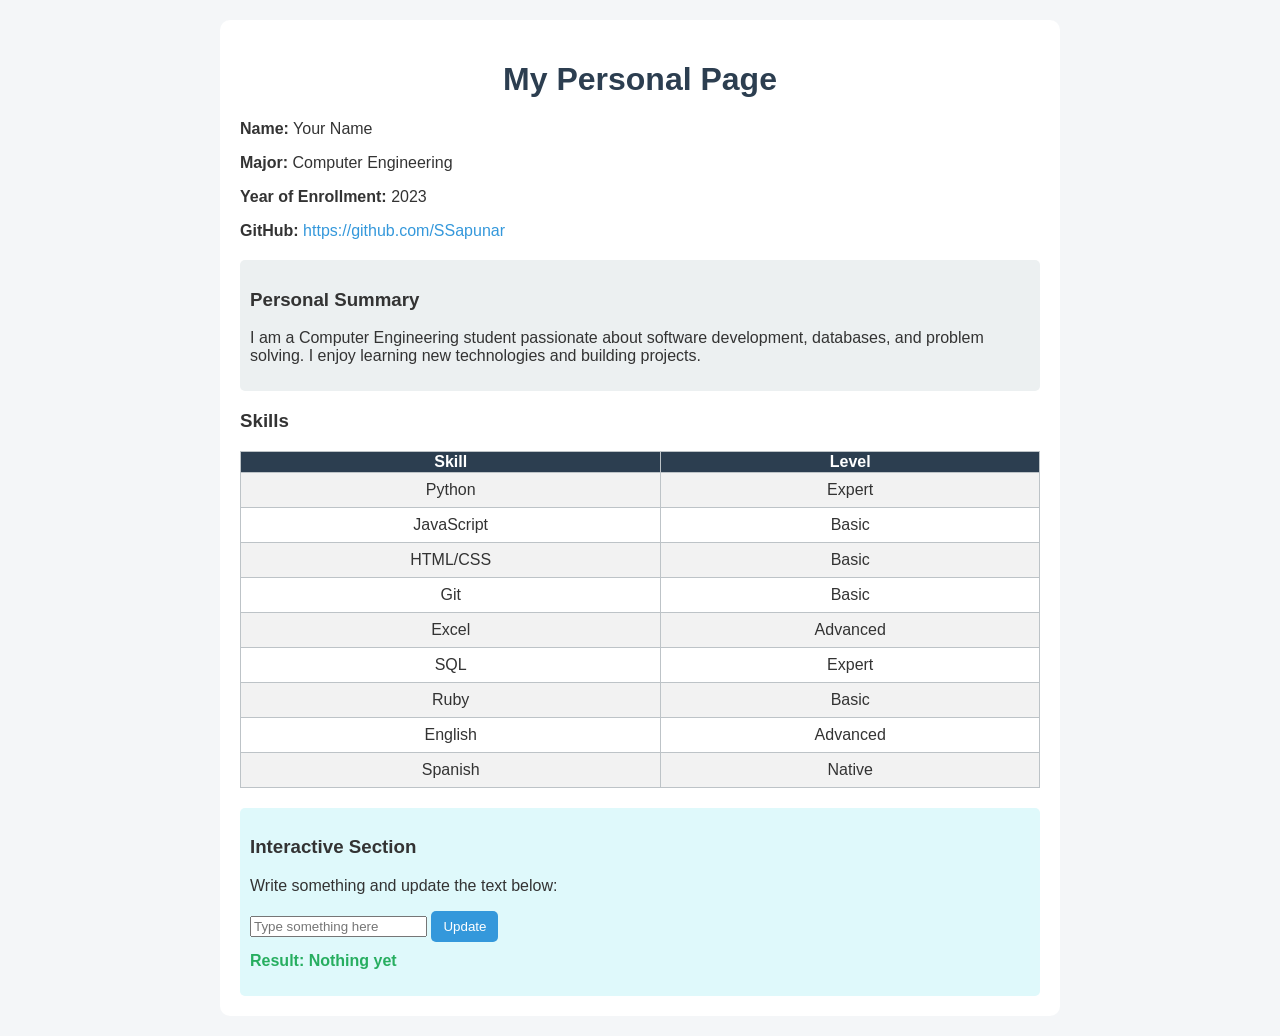
==== main/index.html @ d35e1b4f "prueba" ====
<!DOCTYPE html>
<html lang="en">
<head>
    <meta charset="UTF-8">
    <title>My Personal Page</title>

    <!-- Fuente personalizada -->
    <style>
        body {
            font-family: Arial, Helvetica, sans-serif;
            background-color: #f4f6f8;
            color: #333;
            margin: 20px;
        }

        .container {
            max-width: 800px;
            margin: auto;
            background: white;
            padding: 20px;
            border-radius: 10px;
        }

        .title {
            text-align: center;
            color: #2c3e50;
        }

        .info {
            margin-bottom: 20px;
        }

        .info a {
            color: #3498db;
            text-decoration: none;
        }

        .summary {
            background-color: #ecf0f1;
            padding: 10px;
            border-radius: 5px;
        }

        table {
            width: 100%;
            border-collapse: collapse;
            margin-top: 15px;
        }

        table, th, td {
            border: 1px solid #bdc3c7;
        }

        th {
            background-color: #2c3e50;
            color: white;
        }

        td {
            text-align: center;
            padding: 8px;
        }

        tr:nth-child(even) {
            background-color: #f2f2f2;
        }

        .interactive {
            margin-top: 20px;
            padding: 10px;
            background-color: #dff9fb;
            border-radius: 5px;
        }

        .result {
            margin-top: 10px;
            font-weight: bold;
            color: #27ae60;
        }

        button {
            background-color: #3498db;
            color: white;
            border: none;
            padding: 8px 12px;
            cursor: pointer;
            border-radius: 5px;
        }

        button:hover {
            background-color: #2980b9;
        }

    </style>

    <script>
        function updateText() {
            var inputValue = document.getElementById("userInput").value;
            document.getElementById("outputText").innerText = inputValue;
        }
    </script>

</head>

<body>

<div class="container">

    <h1 class="title">My Personal Page</h1>

    <div class="info">
        <p><strong>Name:</strong> Your Name</p>
        <p><strong>Major:</strong> Computer Engineering</p>
        <p><strong>Year of Enrollment:</strong> 2023</p>
        <p><strong>GitHub:</strong> 
            <a href="https://github.com/SSapunar" target="_blank">
                https://github.com/SSapunar
            </a>
        </p>
    </div>

    <div class="summary">
        <h3>Personal Summary</h3>
        <p>
            I am a Computer Engineering student passionate about software development, 
            databases, and problem solving. I enjoy learning new technologies and building projects.
        </p>
    </div>

    <h3>Skills</h3>

    <table>
        <tr>
            <th>Skill</th>
            <th>Level</th>
        </tr>
        <tr><td>Python</td><td>Expert</td></tr>
        <tr><td>JavaScript</td><td>Basic</td></tr>
        <tr><td>HTML/CSS</td><td>Basic</td></tr>
        <tr><td>Git</td><td>Basic</td></tr>
        <tr><td>Excel</td><td>Advanced</td></tr>
        <tr><td>SQL</td><td>Expert</td></tr>
        <tr><td>Ruby</td><td>Basic</td></tr>
        <tr><td>English</td><td>Advanced</td></tr>
        <tr><td>Spanish</td><td>Native</td></tr>
    </table>

    <div class="interactive">
        <h3>Interactive Section</h3>
        <p>Write something and update the text below:</p>

        <input type="text" id="userInput" placeholder="Type something here">
        <button onclick="updateText()">Update</button>

        <p class="result">Result: <span id="outputText">Nothing yet</span></p>
    </div>

</div>

</body>
</html>
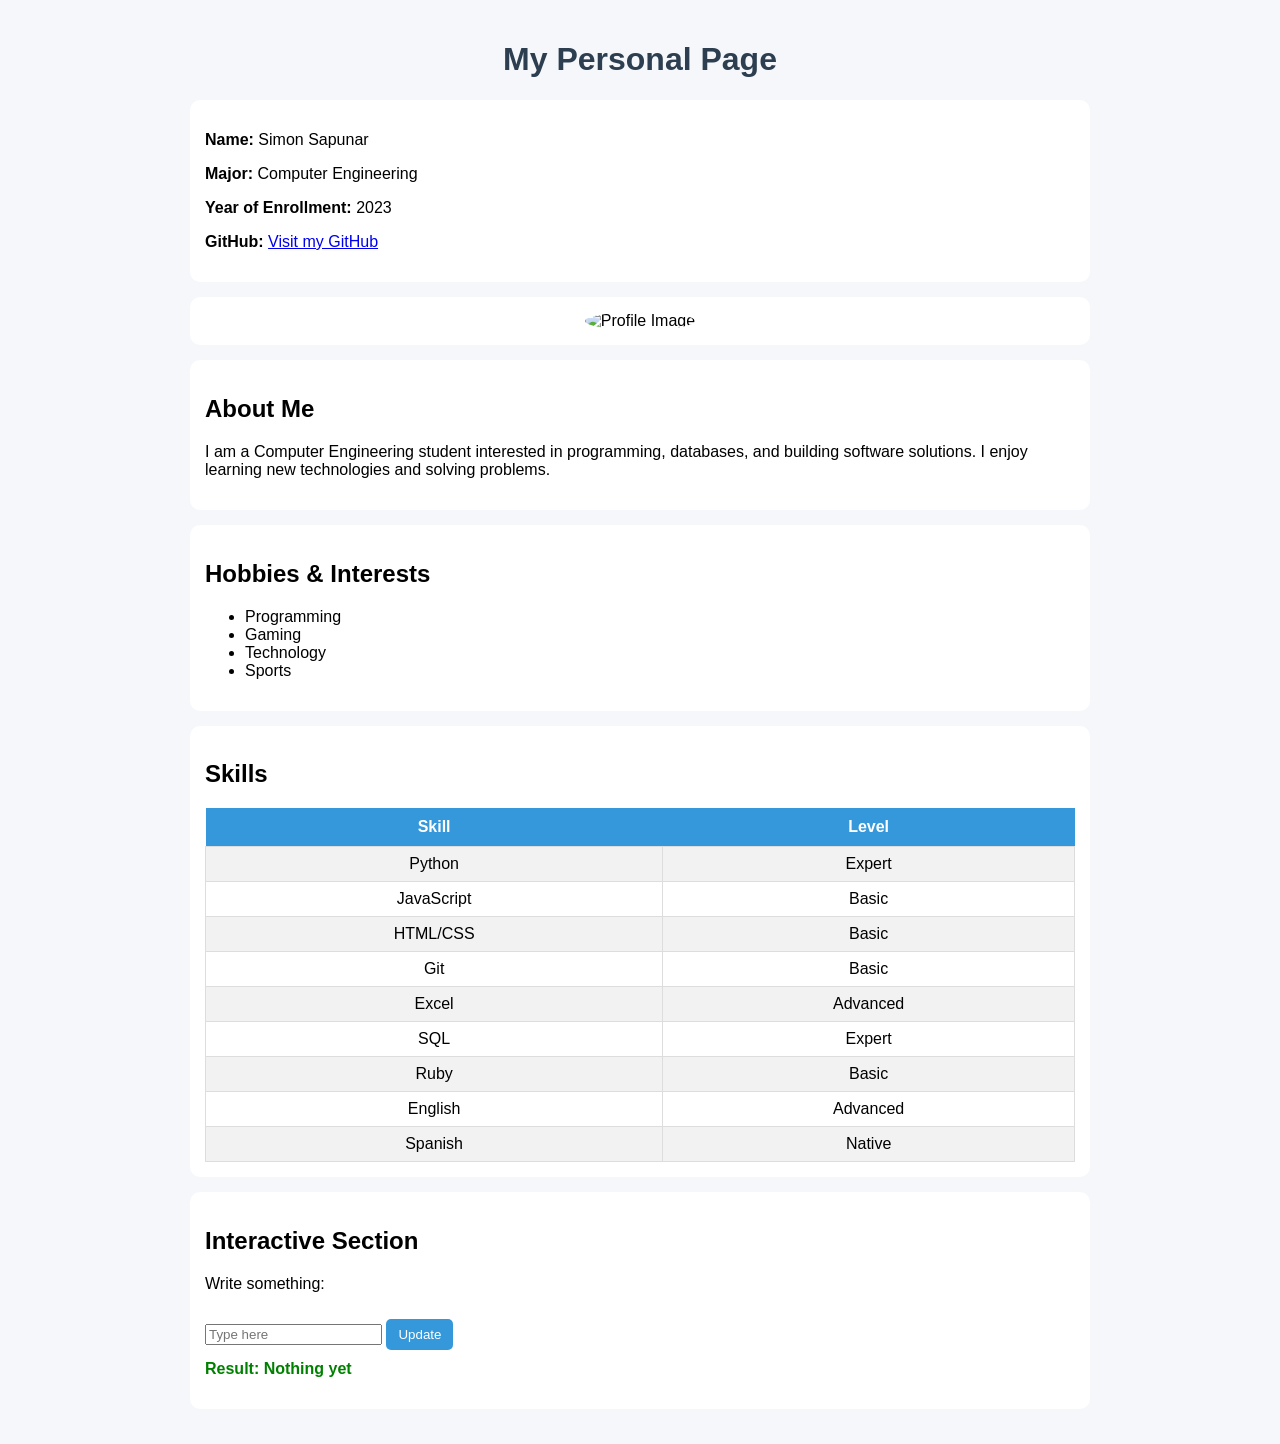
==== commit 05f14961: "int" ====
--- a/main/index.html
+++ b/main/index.html
@@ -2,96 +2,11 @@
 <html lang="en">
 <head>
     <meta charset="UTF-8">
+    <meta name="viewport" content="width=device-width, initial-scale=1.0">
     <title>My Personal Page</title>
 
-    <!-- Fuente personalizada -->
-    <style>
-        body {
-            font-family: Arial, Helvetica, sans-serif;
-            background-color: #f4f6f8;
-            color: #333;
-            margin: 20px;
-        }
-
-        .container {
-            max-width: 800px;
-            margin: auto;
-            background: white;
-            padding: 20px;
-            border-radius: 10px;
-        }
-
-        .title {
-            text-align: center;
-            color: #2c3e50;
-        }
-
-        .info {
-            margin-bottom: 20px;
-        }
-
-        .info a {
-            color: #3498db;
-            text-decoration: none;
-        }
-
-        .summary {
-            background-color: #ecf0f1;
-            padding: 10px;
-            border-radius: 5px;
-        }
-
-        table {
-            width: 100%;
-            border-collapse: collapse;
-            margin-top: 15px;
-        }
-
-        table, th, td {
-            border: 1px solid #bdc3c7;
-        }
-
-        th {
-            background-color: #2c3e50;
-            color: white;
-        }
-
-        td {
-            text-align: center;
-            padding: 8px;
-        }
-
-        tr:nth-child(even) {
-            background-color: #f2f2f2;
-        }
-
-        .interactive {
-            margin-top: 20px;
-            padding: 10px;
-            background-color: #dff9fb;
-            border-radius: 5px;
-        }
-
-        .result {
-            margin-top: 10px;
-            font-weight: bold;
-            color: #27ae60;
-        }
-
-        button {
-            background-color: #3498db;
-            color: white;
-            border: none;
-            padding: 8px 12px;
-            cursor: pointer;
-            border-radius: 5px;
-        }
-
-        button:hover {
-            background-color: #2980b9;
-        }
-
-    </style>
+    <!-- Conexión con CSS -->
+    <link rel="stylesheet" href="styles.css">
 
     <script>
         function updateText() {
@@ -99,7 +14,6 @@
             document.getElementById("outputText").innerText = inputValue;
         }
     </script>
-
 </head>
 
 <body>
@@ -108,52 +22,67 @@
 
     <h1 class="title">My Personal Page</h1>
 
-    <div class="info">
-        <p><strong>Name:</strong> Your Name</p>
+    <section class="info">
+        <p><strong>Name:</strong> Simon Sapunar</p>
         <p><strong>Major:</strong> Computer Engineering</p>
         <p><strong>Year of Enrollment:</strong> 2023</p>
         <p><strong>GitHub:</strong> 
             <a href="https://github.com/SSapunar" target="_blank">
-                https://github.com/SSapunar
+                Visit my GitHub
             </a>
         </p>
-    </div>
+    </section>
 
-    <div class="summary">
-        <h3>Personal Summary</h3>
+    <section class="image-section">
+        <img src="https://via.placeholder.com/200" alt="Profile Image">
+    </section>
+
+    <section class="summary">
+        <h2>About Me</h2>
         <p>
-            I am a Computer Engineering student passionate about software development, 
-            databases, and problem solving. I enjoy learning new technologies and building projects.
+            I am a Computer Engineering student interested in programming, databases, 
+            and building software solutions. I enjoy learning new technologies and solving problems.
         </p>
-    </div>
+    </section>
 
-    <h3>Skills</h3>
+    <section class="hobbies">
+        <h2>Hobbies & Interests</h2>
+        <ul>
+            <li>Programming</li>
+            <li>Gaming</li>
+            <li>Technology</li>
+            <li>Sports</li>
+        </ul>
+    </section>
 
-    <table>
-        <tr>
-            <th>Skill</th>
-            <th>Level</th>
-        </tr>
-        <tr><td>Python</td><td>Expert</td></tr>
-        <tr><td>JavaScript</td><td>Basic</td></tr>
-        <tr><td>HTML/CSS</td><td>Basic</td></tr>
-        <tr><td>Git</td><td>Basic</td></tr>
-        <tr><td>Excel</td><td>Advanced</td></tr>
-        <tr><td>SQL</td><td>Expert</td></tr>
-        <tr><td>Ruby</td><td>Basic</td></tr>
-        <tr><td>English</td><td>Advanced</td></tr>
-        <tr><td>Spanish</td><td>Native</td></tr>
-    </table>
+    <section class="skills">
+        <h2>Skills</h2>
+        <table>
+            <tr>
+                <th>Skill</th>
+                <th>Level</th>
+            </tr>
+            <tr><td>Python</td><td>Expert</td></tr>
+            <tr><td>JavaScript</td><td>Basic</td></tr>
+            <tr><td>HTML/CSS</td><td>Basic</td></tr>
+            <tr><td>Git</td><td>Basic</td></tr>
+            <tr><td>Excel</td><td>Advanced</td></tr>
+            <tr><td>SQL</td><td>Expert</td></tr>
+            <tr><td>Ruby</td><td>Basic</td></tr>
+            <tr><td>English</td><td>Advanced</td></tr>
+            <tr><td>Spanish</td><td>Native</td></tr>
+        </table>
+    </section>
 
-    <div class="interactive">
-        <h3>Interactive Section</h3>
-        <p>Write something and update the text below:</p>
+    <section class="interactive">
+        <h2>Interactive Section</h2>
+        <p>Write something:</p>
 
-        <input type="text" id="userInput" placeholder="Type something here">
+        <input type="text" id="userInput" placeholder="Type here">
         <button onclick="updateText()">Update</button>
 
         <p class="result">Result: <span id="outputText">Nothing yet</span></p>
-    </div>
+    </section>
 
 </div>
 
--- a/main/styles.css
+++ b/main/styles.css
@@ -0,0 +1,97 @@
+/* Fuente general */
+body {
+    font-family: 'Segoe UI', Tahoma, Geneva, Verdana, sans-serif;
+    background-color: #f5f7fa;
+    margin: 0;
+    padding: 0;
+}
+
+/* Contenedor principal */
+.container {
+    max-width: 900px;
+    margin: auto;
+    padding: 20px;
+}
+
+/* Título */
+.title {
+    text-align: center;
+    color: #2c3e50;
+}
+
+/* Secciones */
+section {
+    background: white;
+    margin: 15px 0;
+    padding: 15px;
+    border-radius: 10px;
+}
+
+/* Imagen */
+.image-section {
+    text-align: center;
+}
+
+.image-section img {
+    width: 200px;
+    border-radius: 50%;
+}
+
+/* Tabla */
+table {
+    width: 100%;
+    border-collapse: collapse;
+}
+
+th {
+    background-color: #3498db;
+    color: white;
+    padding: 10px;
+}
+
+td {
+    text-align: center;
+    padding: 8px;
+    border: 1px solid #ddd;
+}
+
+tr:nth-child(even) {
+    background-color: #f2f2f2;
+}
+
+/* Botón */
+button {
+    margin-top: 10px;
+    padding: 8px 12px;
+    border: none;
+    background-color: #3498db;
+    color: white;
+    border-radius: 5px;
+    cursor: pointer;
+}
+
+button:hover {
+    background-color: #2980b9;
+}
+
+/* Resultado */
+.result {
+    margin-top: 10px;
+    font-weight: bold;
+    color: green;
+}
+
+/* Responsive */
+@media (max-width: 600px) {
+    .container {
+        padding: 10px;
+    }
+
+    .image-section img {
+        width: 150px;
+    }
+
+    table, th, td {
+        font-size: 14px;
+    }
+}
